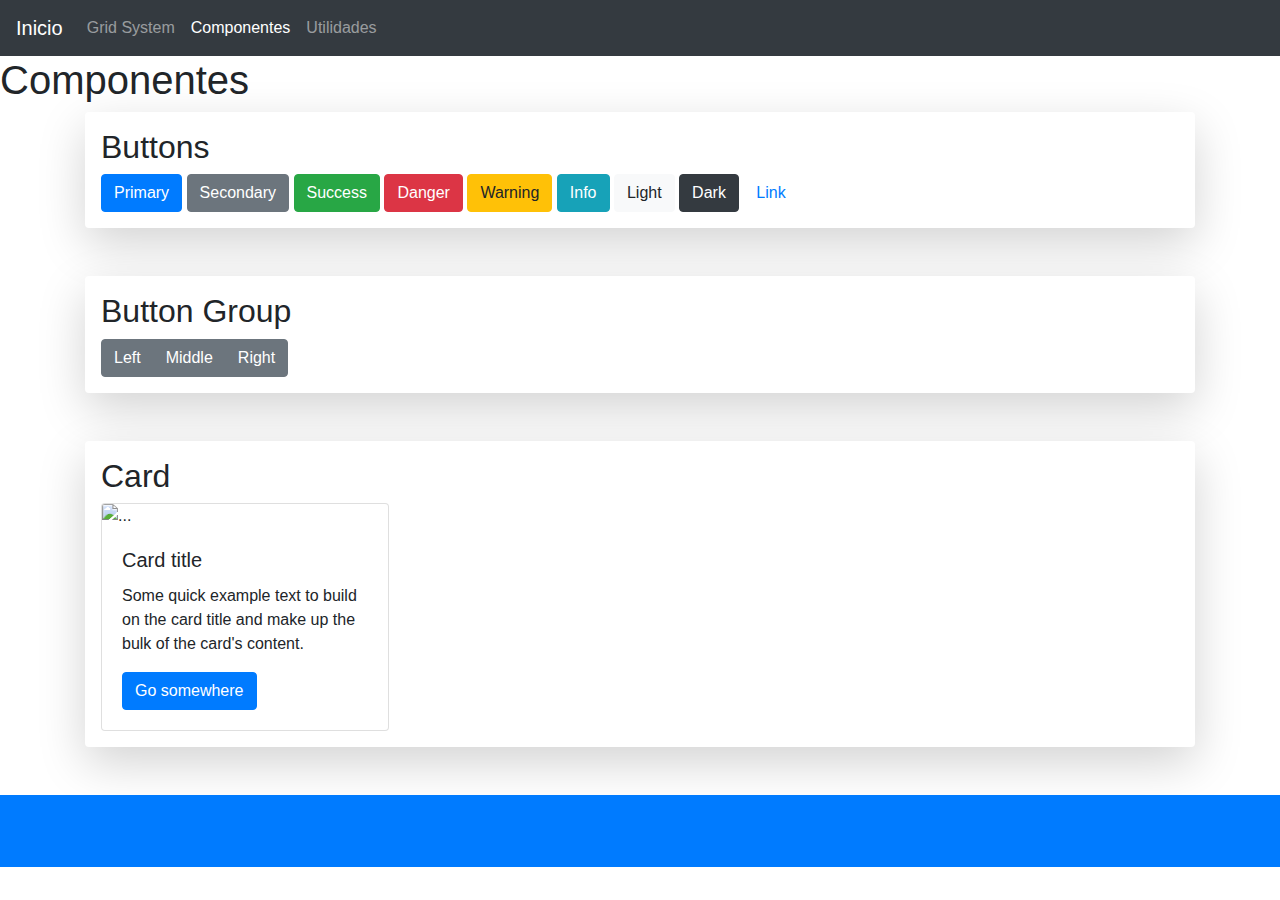
==== ejemplos/componentes.html @ 9a383ae4 "Inicios Bootstrap" ====
<!DOCTYPE html>
<html lang="es">
<head>
    <!-- Required meta tags -->
    <meta charset="utf-8">
    <meta name="viewport" content="width=device-width, initial-scale=1, shrink-to-fit=no, user-scalable=no">

    <!-- Estilos de FontAwesome -->
    <link rel="stylesheet" href="https://cdnjs.cloudflare.com/ajax/libs/font-awesome/5.11.2/css/all.css">

    <!-- Bootstrap CSS -->
    <link rel="stylesheet" href="https://stackpath.bootstrapcdn.com/bootstrap/4.3.1/css/bootstrap.min.css" integrity="sha384-ggOyR0iXCbMQv3Xipma34MD+dH/1fQ784/j6cY/iJTQUOhcWr7x9JvoRxT2MZw1T" crossorigin="anonymous">

    <base href="/0396/Bootstrap/">

    <!-- Estilos -->
    <link rel="stylesheet" href="css/styles.css">
    
    <title> Componentes </title>

</head>
<body>

    <nav class="navbar navbar-expand-lg navbar-dark bg-dark">
        <a class="navbar-brand" href="index.html">Inicio</a>
        <button class="navbar-toggler" type="button" data-toggle="collapse" data-target="#navbarNavDropdown" aria-controls="navbarNavDropdown" aria-expanded="false" aria-label="Toggle navigation">
            <span class="navbar-toggler-icon"></span>
        </button>
        <div class="collapse navbar-collapse" id="navbarNavDropdown">
            <ul class="navbar-nav">
                <li class="nav-item">
                    <a class="nav-link" href="ejemplos/grid_system.html"> Grid System <span class="sr-only">(current)</span></a>
                </li>
                <li class="nav-item active">
                    <a class="nav-link" href="ejemplos/componentes.html"> Componentes </a>
                </li>
                <li class="nav-item">
                    <a class="nav-link" href="ejemplos/utilidades.html"> Utilidades </a>
                </li>
            </ul>
        </div>
    </nav>

    <h1> Componentes </h1>
    <main class="container">
        <section class="shadow-lg p-3 mb-5 bg-white rounded">
            <h2> Buttons </h2>
            <div>
                <button type="button" class="btn btn-primary">Primary</button>
                <button type="button" class="btn btn-secondary">Secondary</button>
                <button type="button" class="btn btn-success">Success</button>
                <button type="button" class="btn btn-danger">Danger</button>
                <button type="button" class="btn btn-warning">Warning</button>
                <button type="button" class="btn btn-info">Info</button>
                <button type="button" class="btn btn-light">Light</button>
                <button type="button" class="btn btn-dark">Dark</button>
                <button type="button" class="btn btn-link">Link</button>
            </div>
        </section>

        <section class="shadow-lg p-3 mb-5 bg-white rounded">
            <h2> Button Group </h2>
            <div class="btn-group" role="group" aria-label="Basic example">
                <button type="button" class="btn btn-secondary">Left</button>
                <button type="button" class="btn btn-secondary">Middle</button>
                <button type="button" class="btn btn-secondary">Right</button>
            </div>
        </section>

        <section class="shadow-lg p-3 mb-5 bg-white rounded">
            <h2> Card </h2>
            <div class="card" style="width: 18rem;">
                <img src="..." class="card-img-top" alt="...">
                <div class="card-body">
                    <h5 class="card-title">Card title</h5>
                    <p class="card-text">Some quick example text to build on the card title and make up the bulk of the card's content.</p>
                    <a href="#" class="btn btn-primary">Go somewhere</a>
                </div>
            </div>
        </section>
    </main>

    <footer class="bg-primary text-white">
        <div class="container p-4">
            <a href="https://github.com/PRIYI00/Bootstrap" target="_blanck"> <span class="fab fa-github"> Iker Pedrejón Galán  </span> </a>
        </div>
    </footer>

    <!-- Optional JavaScript -->
    <!-- jQuery first, then Popper.js, then Bootstrap JS -->
    <script src="https://code.jquery.com/jquery-3.3.1.slim.min.js" integrity="sha384-q8i/X+965DzO0rT7abK41JStQIAqVgRVzpbzo5smXKp4YfRvH+8abtTE1Pi6jizo" crossorigin="anonymous"></script>
    <script src="https://cdnjs.cloudflare.com/ajax/libs/popper.js/1.14.7/umd/popper.min.js" integrity="sha384-UO2eT0CpHqdSJQ6hJty5KVphtPhzWj9WO1clHTMGa3JDZwrnQq4sF86dIHNDz0W1" crossorigin="anonymous"></script>
    <script src="https://stackpath.bootstrapcdn.com/bootstrap/4.3.1/js/bootstrap.min.js" integrity="sha384-JjSmVgyd0p3pXB1rRibZUAYoIIy6OrQ6VrjIEaFf/nJGzIxFDsf4x0xIM+B07jRM" crossorigin="anonymous"></script>
</body>
</html>
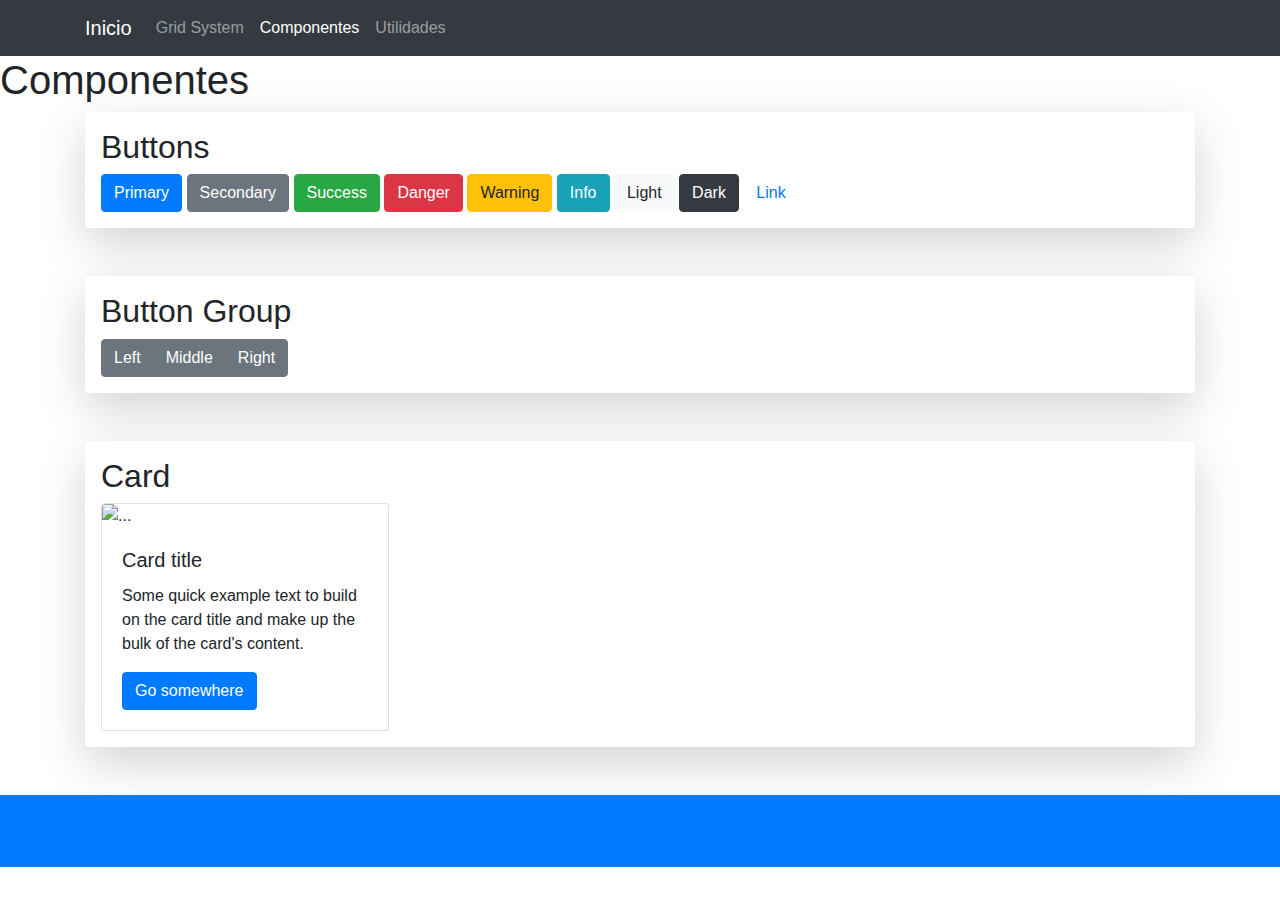
==== commit 7200b034: "Readme, Componentes, Utilidades y Grid System" ====
--- a/ejemplos/componentes.html
+++ b/ejemplos/componentes.html
@@ -22,22 +22,24 @@
 <body>
 
     <nav class="navbar navbar-expand-lg navbar-dark bg-dark">
-        <a class="navbar-brand" href="index.html">Inicio</a>
-        <button class="navbar-toggler" type="button" data-toggle="collapse" data-target="#navbarNavDropdown" aria-controls="navbarNavDropdown" aria-expanded="false" aria-label="Toggle navigation">
-            <span class="navbar-toggler-icon"></span>
-        </button>
-        <div class="collapse navbar-collapse" id="navbarNavDropdown">
-            <ul class="navbar-nav">
-                <li class="nav-item">
-                    <a class="nav-link" href="ejemplos/grid_system.html"> Grid System <span class="sr-only">(current)</span></a>
-                </li>
-                <li class="nav-item active">
-                    <a class="nav-link" href="ejemplos/componentes.html"> Componentes </a>
-                </li>
-                <li class="nav-item">
-                    <a class="nav-link" href="ejemplos/utilidades.html"> Utilidades </a>
-                </li>
-            </ul>
+        <div class="container">
+            <a class="navbar-brand" href="index.html">Inicio</a>
+            <button class="navbar-toggler" type="button" data-toggle="collapse" data-target="#navbarNavDropdown" aria-controls="navbarNavDropdown" aria-expanded="false" aria-label="Toggle navigation">
+                <span class="navbar-toggler-icon"></span>
+            </button>
+            <div class="collapse navbar-collapse" id="navbarNavDropdown">
+                <ul class="navbar-nav">
+                    <li class="nav-item">
+                        <a class="nav-link" href="ejemplos/grid_system.html"> Grid System <span class="sr-only">(current)</span></a>
+                    </li>
+                    <li class="nav-item active">
+                        <a class="nav-link" href="ejemplos/componentes.html"> Componentes </a>
+                    </li>
+                    <li class="nav-item">
+                        <a class="nav-link" href="ejemplos/utilidades.html"> Utilidades </a>
+                    </li>
+                </ul>
+            </div>
         </div>
     </nav>
 
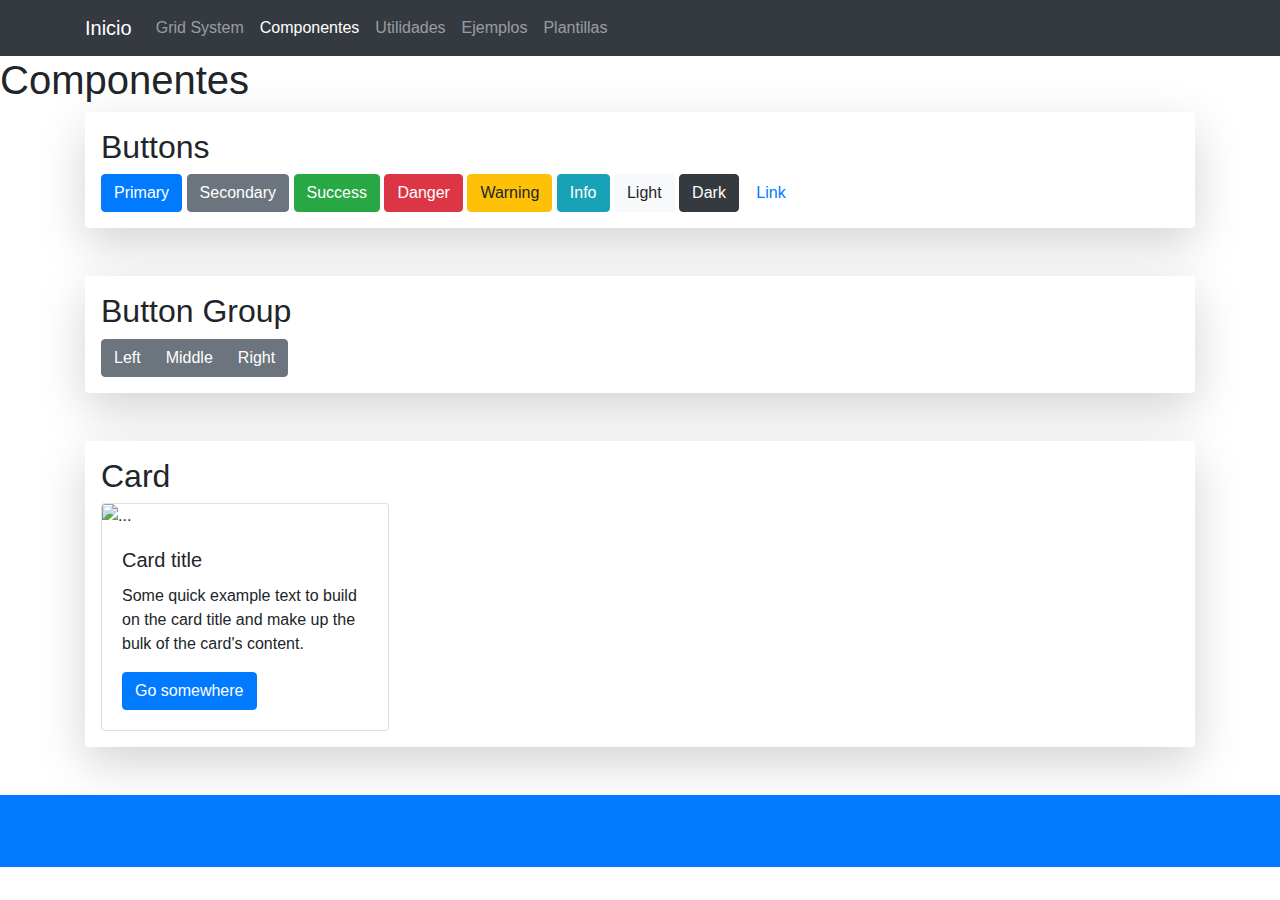
==== commit 082828cf: "Navegador" ====
--- a/ejemplos/componentes.html
+++ b/ejemplos/componentes.html
@@ -37,6 +37,12 @@
                     </li>
                     <li class="nav-item">
                         <a class="nav-link" href="ejemplos/utilidades.html"> Utilidades </a>
+                    </li>
+                    <li class="nav-item">
+                        <a class="nav-link" href="https://getbootstrap.com/docs/4.3/examples/"> Ejemplos </a>
+                    </li>
+                    <li class="nav-item">
+                        <a class="nav-link" href="https://startbootstrap.com/"> Plantillas </a>
                     </li>
                 </ul>
             </div>
